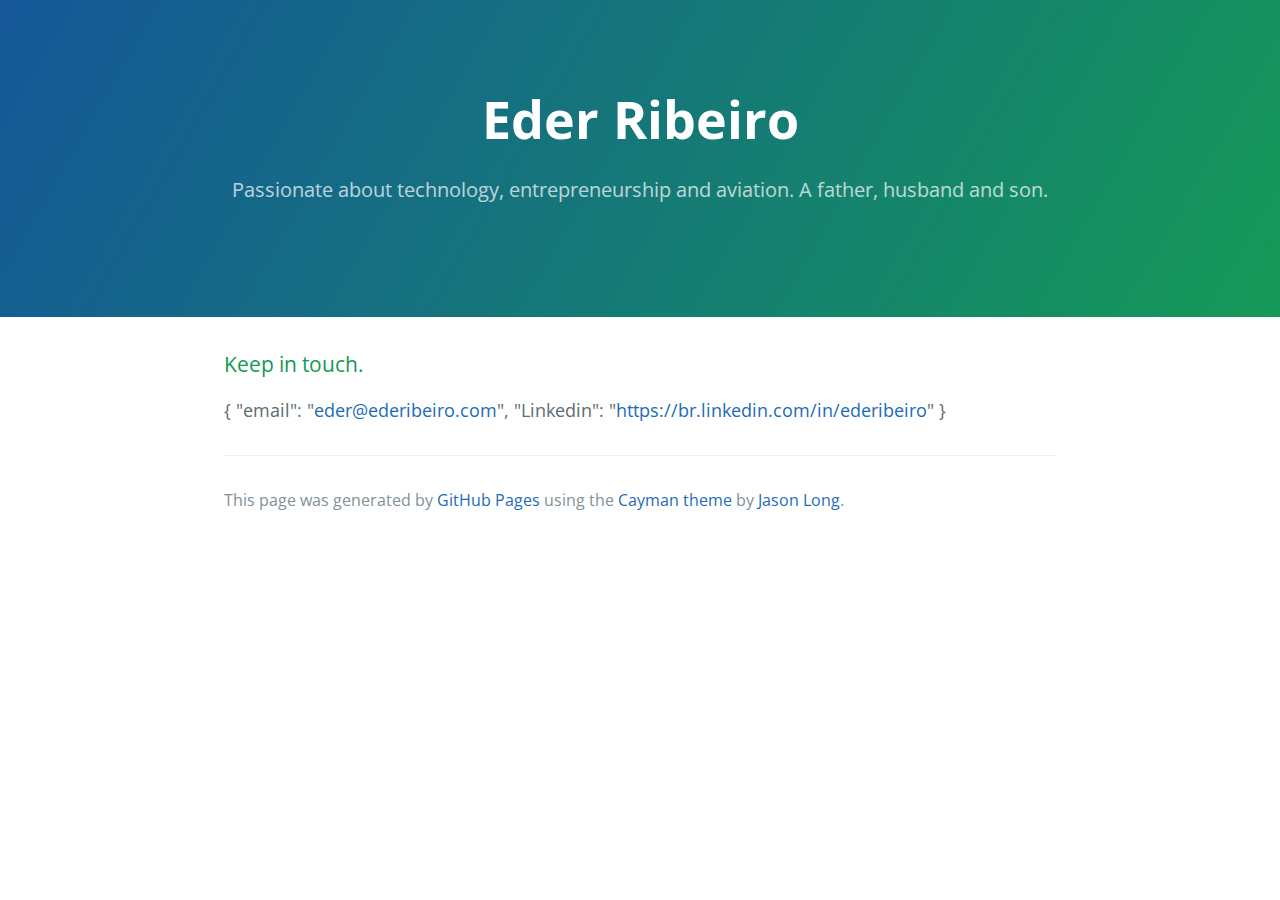
==== index.html @ e1f1f6b1 "Replace master branch with page content via GitHub" ====
<!DOCTYPE html>
<html lang="en-us">
  <head>
    <meta charset="UTF-8">
    <title>Eder Ribeiro by ederribeiro</title>
    <meta name="viewport" content="width=device-width, initial-scale=1">
    <link rel="stylesheet" type="text/css" href="stylesheets/normalize.css" media="screen">
    <link href='https://fonts.googleapis.com/css?family=Open+Sans:400,700' rel='stylesheet' type='text/css'>
    <link rel="stylesheet" type="text/css" href="stylesheets/stylesheet.css" media="screen">
    <link rel="stylesheet" type="text/css" href="stylesheets/github-light.css" media="screen">
  </head>
  <body>
    <section class="page-header">
      <h1 class="project-name">Eder Ribeiro</h1>
      <h2 class="project-tagline">Passionate about technology, entrepreneurship and aviation. A father, husband and son.</h2>
    </section>

    <section class="main-content">
      <h3>
<a id="keep-in-touch" class="anchor" href="#keep-in-touch" aria-hidden="true"><span aria-hidden="true" class="octicon octicon-link"></span></a>Keep in touch.</h3>

<p>{
    "email": "<a href="mailto:eder@ederibeiro.com">eder@ederibeiro.com</a>",
    "Linkedin": "<a href="https://br.linkedin.com/in/ederibeiro">https://br.linkedin.com/in/ederibeiro</a>"
}</p>

      <footer class="site-footer">

        <span class="site-footer-credits">This page was generated by <a href="https://pages.github.com">GitHub Pages</a> using the <a href="https://github.com/jasonlong/cayman-theme">Cayman theme</a> by <a href="https://twitter.com/jasonlong">Jason Long</a>.</span>
      </footer>

    </section>

  
  </body>
</html>
---- stylesheets/stylesheet.css ----
* {
  box-sizing: border-box; }

body {
  padding: 0;
  margin: 0;
  font-family: "Open Sans", "Helvetica Neue", Helvetica, Arial, sans-serif;
  font-size: 16px;
  line-height: 1.5;
  color: #606c71; }

a {
  color: #1e6bb8;
  text-decoration: none; }
  a:hover {
    text-decoration: underline; }

.btn {
  display: inline-block;
  margin-bottom: 1rem;
  color: rgba(255, 255, 255, 0.7);
  background-color: rgba(255, 255, 255, 0.08);
  border-color: rgba(255, 255, 255, 0.2);
  border-style: solid;
  border-width: 1px;
  border-radius: 0.3rem;
  transition: color 0.2s, background-color 0.2s, border-color 0.2s; }
  .btn + .btn {
    margin-left: 1rem; }

.btn:hover {
  color: rgba(255, 255, 255, 0.8);
  text-decoration: none;
  background-color: rgba(255, 255, 255, 0.2);
  border-color: rgba(255, 255, 255, 0.3); }

@media screen and (min-width: 64em) {
  .btn {
    padding: 0.75rem 1rem; } }

@media screen and (min-width: 42em) and (max-width: 64em) {
  .btn {
    padding: 0.6rem 0.9rem;
    font-size: 0.9rem; } }

@media screen and (max-width: 42em) {
  .btn {
    display: block;
    width: 100%;
    padding: 0.75rem;
    font-size: 0.9rem; }
    .btn + .btn {
      margin-top: 1rem;
      margin-left: 0; } }

.page-header {
  color: #fff;
  text-align: center;
  background-color: #159957;
  background-image: linear-gradient(120deg, #155799, #159957); }

@media screen and (min-width: 64em) {
  .page-header {
    padding: 5rem 6rem; } }

@media screen and (min-width: 42em) and (max-width: 64em) {
  .page-header {
    padding: 3rem 4rem; } }

@media screen and (max-width: 42em) {
  .page-header {
    padding: 2rem 1rem; } }

.project-name {
  margin-top: 0;
  margin-bottom: 0.1rem; }

@media screen and (min-width: 64em) {
  .project-name {
    font-size: 3.25rem; } }

@media screen and (min-width: 42em) and (max-width: 64em) {
  .project-name {
    font-size: 2.25rem; } }

@media screen and (max-width: 42em) {
  .project-name {
    font-size: 1.75rem; } }

.project-tagline {
  margin-bottom: 2rem;
  font-weight: normal;
  opacity: 0.7; }

@media screen and (min-width: 64em) {
  .project-tagline {
    font-size: 1.25rem; } }

@media screen and (min-width: 42em) and (max-width: 64em) {
  .project-tagline {
    font-size: 1.15rem; } }

@media screen and (max-width: 42em) {
  .project-tagline {
    font-size: 1rem; } }

.main-content :first-child {
  margin-top: 0; }
.main-content img {
  max-width: 100%; }
.main-content h1, .main-content h2, .main-content h3, .main-content h4, .main-content h5, .main-content h6 {
  margin-top: 2rem;
  margin-bottom: 1rem;
  font-weight: normal;
  color: #159957; }
.main-content p {
  margin-bottom: 1em; }
.main-content code {
  padding: 2px 4px;
  font-family: Consolas, "Liberation Mono", Menlo, Courier, monospace;
  font-size: 0.9rem;
  color: #383e41;
  background-color: #f3f6fa;
  border-radius: 0.3rem; }
.main-content pre {
  padding: 0.8rem;
  margin-top: 0;
  margin-bottom: 1rem;
  font: 1rem Consolas, "Liberation Mono", Menlo, Courier, monospace;
  color: #567482;
  word-wrap: normal;
  background-color: #f3f6fa;
  border: solid 1px #dce6f0;
  border-radius: 0.3rem; }
  .main-content pre > code {
    padding: 0;
    margin: 0;
    font-size: 0.9rem;
    color: #567482;
    word-break: normal;
    white-space: pre;
    background: transparent;
    border: 0; }
.main-content .highlight {
  margin-bottom: 1rem; }
  .main-content .highlight pre {
    margin-bottom: 0;
    word-break: normal; }
.main-content .highlight pre, .main-content pre {
  padding: 0.8rem;
  overflow: auto;
  font-size: 0.9rem;
  line-height: 1.45;
  border-radius: 0.3rem; }
.main-content pre code, .main-content pre tt {
  display: inline;
  max-width: initial;
  padding: 0;
  margin: 0;
  overflow: initial;
  line-height: inherit;
  word-wrap: normal;
  background-color: transparent;
  border: 0; }
  .main-content pre code:before, .main-content pre code:after, .main-content pre tt:before, .main-content pre tt:after {
    content: normal; }
.main-content ul, .main-content ol {
  margin-top: 0; }
.main-content blockquote {
  padding: 0 1rem;
  margin-left: 0;
  color: #819198;
  border-left: 0.3rem solid #dce6f0; }
  .main-content blockquote > :first-child {
    margin-top: 0; }
  .main-content blockquote > :last-child {
    margin-bottom: 0; }
.main-content table {
  display: block;
  width: 100%;
  overflow: auto;
  word-break: normal;
  word-break: keep-all; }
  .main-content table th {
    font-weight: bold; }
  .main-content table th, .main-content table td {
    padding: 0.5rem 1rem;
    border: 1px solid #e9ebec; }
.main-content dl {
  padding: 0; }
  .main-content dl dt {
    padding: 0;
    margin-top: 1rem;
    font-size: 1rem;
    font-weight: bold; }
  .main-content dl dd {
    padding: 0;
    margin-bottom: 1rem; }
.main-content hr {
  height: 2px;
  padding: 0;
  margin: 1rem 0;
  background-color: #eff0f1;
  border: 0; }

@media screen and (min-width: 64em) {
  .main-content {
    max-width: 64rem;
    padding: 2rem 6rem;
    margin: 0 auto;
    font-size: 1.1rem; } }

@media screen and (min-width: 42em) and (max-width: 64em) {
  .main-content {
    padding: 2rem 4rem;
    font-size: 1.1rem; } }

@media screen and (max-width: 42em) {
  .main-content {
    padding: 2rem 1rem;
    font-size: 1rem; } }

.site-footer {
  padding-top: 2rem;
  margin-top: 2rem;
  border-top: solid 1px #eff0f1; }

.site-footer-owner {
  display: block;
  font-weight: bold; }

.site-footer-credits {
  color: #819198; }

@media screen and (min-width: 64em) {
  .site-footer {
    font-size: 1rem; } }

@media screen and (min-width: 42em) and (max-width: 64em) {
  .site-footer {
    font-size: 1rem; } }

@media screen and (max-width: 42em) {
  .site-footer {
    font-size: 0.9rem; } }
---- stylesheets/github-light.css ----
/*
   Copyright 2014 GitHub Inc.

   Licensed under the Apache License, Version 2.0 (the "License");
   you may not use this file except in compliance with the License.
   You may obtain a copy of the License at

       http://www.apache.org/licenses/LICENSE-2.0

   Unless required by applicable law or agreed to in writing, software
   distributed under the License is distributed on an "AS IS" BASIS,
   WITHOUT WARRANTIES OR CONDITIONS OF ANY KIND, either express or implied.
   See the License for the specific language governing permissions and
   limitations under the License.

*/

.pl-c /* comment */ {
  color: #969896;
}

.pl-c1      /* constant, markup.raw, meta.diff.header, meta.module-reference, meta.property-name, support, support.constant, support.variable, variable.other.constant */,
.pl-s .pl-v /* string variable */ {
  color: #0086b3;
}

.pl-e  /* entity */,
.pl-en /* entity.name */ {
  color: #795da3;
}

.pl-s .pl-s1 /* string source */,
.pl-smi      /* storage.modifier.import, storage.modifier.package, storage.type.java, variable.other, variable.parameter.function */ {
  color: #333;
}

.pl-ent /* entity.name.tag */ {
  color: #63a35c;
}

.pl-k /* keyword, storage, storage.type */ {
  color: #a71d5d;
}

.pl-pds              /* punctuation.definition.string, string.regexp.character-class */,
.pl-s                /* string */,
.pl-s .pl-pse .pl-s1 /* string punctuation.section.embedded source */,
.pl-sr               /* string.regexp */,
.pl-sr .pl-cce       /* string.regexp constant.character.escape */,
.pl-sr .pl-sra       /* string.regexp string.regexp.arbitrary-repitition */,
.pl-sr .pl-sre       /* string.regexp source.ruby.embedded */ {
  color: #183691;
}

.pl-v /* variable */ {
  color: #ed6a43;
}

.pl-id /* invalid.deprecated */ {
  color: #b52a1d;
}

.pl-ii /* invalid.illegal */ {
  background-color: #b52a1d;
  color: #f8f8f8;
}

.pl-sr .pl-cce /* string.regexp constant.character.escape */ {
  color: #63a35c;
  font-weight: bold;
}

.pl-ml /* markup.list */ {
  color: #693a17;
}

.pl-mh        /* markup.heading */,
.pl-mh .pl-en /* markup.heading entity.name */,
.pl-ms        /* meta.separator */ {
  color: #1d3e81;
  font-weight: bold;
}

.pl-mq /* markup.quote */ {
  color: #008080;
}

.pl-mi /* markup.italic */ {
  color: #333;
  font-style: italic;
}

.pl-mb /* markup.bold */ {
  color: #333;
  font-weight: bold;
}

.pl-md /* markup.deleted, meta.diff.header.from-file */ {
  background-color: #ffecec;
  color: #bd2c00;
}

.pl-mi1 /* markup.inserted, meta.diff.header.to-file */ {
  background-color: #eaffea;
  color: #55a532;
}

.pl-mdr /* meta.diff.range */ {
  color: #795da3;
  font-weight: bold;
}

.pl-mo /* meta.output */ {
  color: #1d3e81;
}
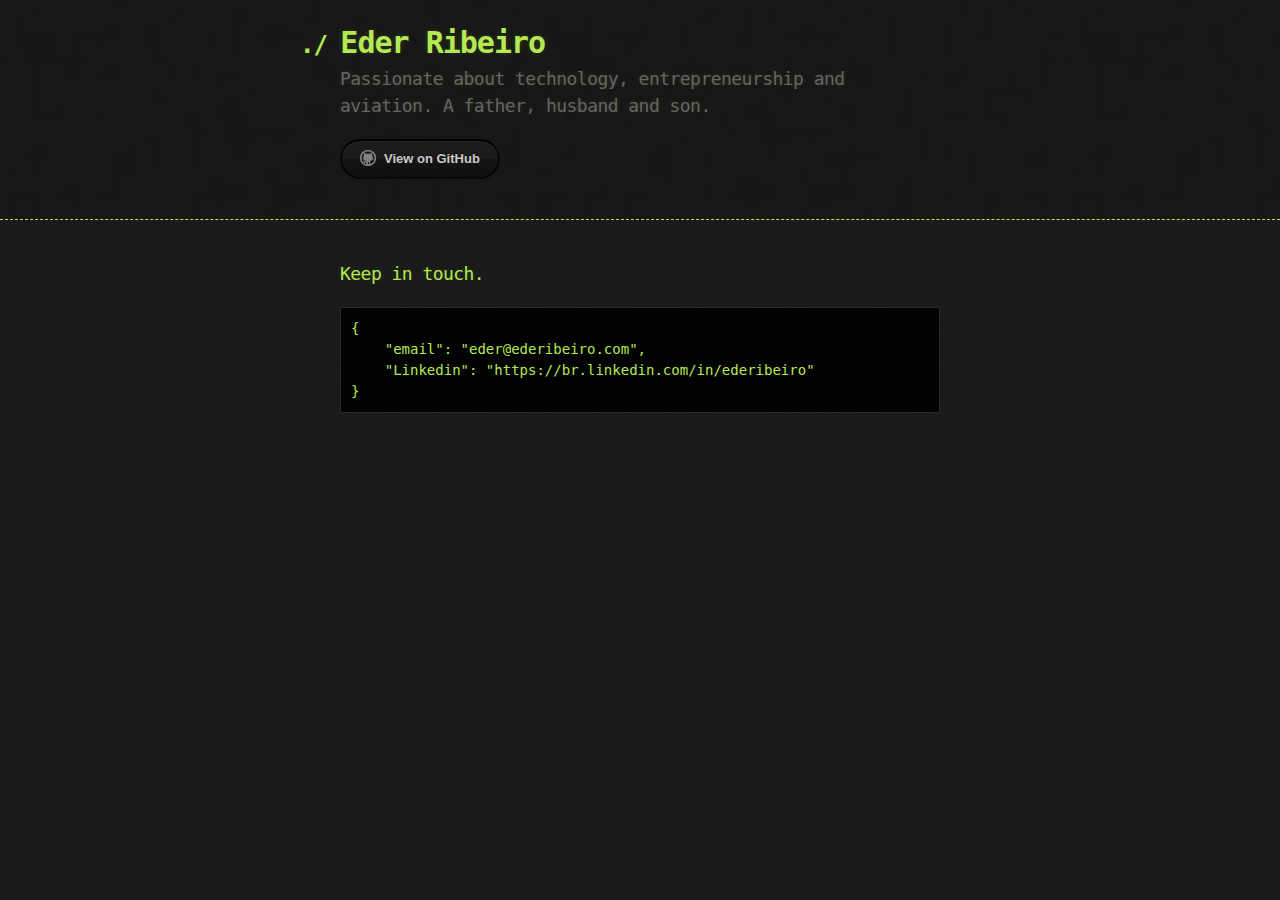
==== commit 3e2d8ec6: "Replace master branch with page content via GitHub" ====
--- a/index.html
+++ b/index.html
@@ -1,36 +1,42 @@
 <!DOCTYPE html>
-<html lang="en-us">
+<html>
   <head>
-    <meta charset="UTF-8">
+    <meta charset='utf-8'>
+    <meta http-equiv="X-UA-Compatible" content="chrome=1">
+
+    <link rel="stylesheet" type="text/css" href="stylesheets/stylesheet.css" media="screen">
+    <link rel="stylesheet" type="text/css" href="stylesheets/github-dark.css" media="screen">
+    <link rel="stylesheet" type="text/css" href="stylesheets/print.css" media="print">
+
     <title>Eder Ribeiro by ederribeiro</title>
-    <meta name="viewport" content="width=device-width, initial-scale=1">
-    <link rel="stylesheet" type="text/css" href="stylesheets/normalize.css" media="screen">
-    <link href='https://fonts.googleapis.com/css?family=Open+Sans:400,700' rel='stylesheet' type='text/css'>
-    <link rel="stylesheet" type="text/css" href="stylesheets/stylesheet.css" media="screen">
-    <link rel="stylesheet" type="text/css" href="stylesheets/github-light.css" media="screen">
   </head>
+
   <body>
-    <section class="page-header">
-      <h1 class="project-name">Eder Ribeiro</h1>
-      <h2 class="project-tagline">Passionate about technology, entrepreneurship and aviation. A father, husband and son.</h2>
-    </section>
 
-    <section class="main-content">
-      <h3>
+    <header>
+      <div class="container">
+        <h1>Eder Ribeiro</h1>
+        <h2>Passionate about technology, entrepreneurship and aviation. A father, husband and son.</h2>
+
+        <section id="downloads">
+          <a href="https://github.com/ederribeiro" class="btn btn-github"><span class="icon"></span>View on GitHub</a>
+        </section>
+      </div>
+    </header>
+
+    <div class="container">
+      <section id="main_content">
+        <h3>
 <a id="keep-in-touch" class="anchor" href="#keep-in-touch" aria-hidden="true"><span aria-hidden="true" class="octicon octicon-link"></span></a>Keep in touch.</h3>
 
-<p>{
-    "email": "<a href="mailto:eder@ederibeiro.com">eder@ederibeiro.com</a>",
-    "Linkedin": "<a href="https://br.linkedin.com/in/ederibeiro">https://br.linkedin.com/in/ederibeiro</a>"
-}</p>
+<pre><code>{
+    "email": "eder@ederibeiro.com",
+    "Linkedin": "https://br.linkedin.com/in/ederibeiro"
+}
+</code></pre>
+      </section>
+    </div>
 
-      <footer class="site-footer">
-
-        <span class="site-footer-credits">This page was generated by <a href="https://pages.github.com">GitHub Pages</a> using the <a href="https://github.com/jasonlong/cayman-theme">Cayman theme</a> by <a href="https://twitter.com/jasonlong">Jason Long</a>.</span>
-      </footer>
-
-    </section>
-
-  
+    
   </body>
 </html>
--- a/stylesheets/stylesheet.css
+++ b/stylesheets/stylesheet.css
@@ -1,245 +1,247 @@
-* {
-  box-sizing: border-box; }
-
 body {
+  margin: 0;
   padding: 0;
+  background: #151515 url("../images/bkg.png") 0 0;
+  color: #eaeaea;
+  font: 16px;
+  line-height: 1.5;
+  font-family: Monaco, "Bitstream Vera Sans Mono", "Lucida Console", Terminal, monospace;
+}
+
+/* General & 'Reset' Stuff */
+
+.container {
+  width: 90%;
+  max-width: 600px;
+  margin: 0 auto;
+}
+
+section {
+  display: block;
+  margin: 0 0 20px 0;
+}
+
+h1, h2, h3, h4, h5, h6 {
+  margin: 0 0 20px;
+}
+
+li {
+  line-height: 1.4 ;
+}
+
+/* Header, <header>
+   header   - container
+   h1       - project name
+   h2       - project description
+*/
+
+header {
+  background: rgba(0, 0, 0, 0.1);
+  width: 100%;
+  border-bottom: 1px dashed #b5e853;
+  padding: 20px 0;
+  margin: 0 0 40px 0;
+}
+
+header h1 {
+  font-size: 30px;
+  line-height: 1.5;
+  margin: 0 0 0 -40px;
+  font-weight: bold;
+  font-family: Monaco, "Bitstream Vera Sans Mono", "Lucida Console", Terminal, monospace;
+  color: #b5e853;
+  text-shadow: 0 1px 1px rgba(0, 0, 0, 0.1),
+               0 0 5px rgba(181, 232, 83, 0.1),
+               0 0 10px rgba(181, 232, 83, 0.1);
+  letter-spacing: -1px;
+  -webkit-font-smoothing: antialiased;
+}
+
+header h1:before {
+  content: "./ ";
+  font-size: 24px;
+}
+
+header h2 {
+  font-size: 18px;
+  font-weight: 300;
+  color: #666;
+}
+
+#downloads .btn {
+  display: inline-block;
+  text-align: center;
   margin: 0;
-  font-family: "Open Sans", "Helvetica Neue", Helvetica, Arial, sans-serif;
-  font-size: 16px;
-  line-height: 1.5;
-  color: #606c71; }
-
-a {
-  color: #1e6bb8;
-  text-decoration: none; }
-  a:hover {
-    text-decoration: underline; }
+}
+
+/* Main Content
+*/
+
+#main_content {
+  width: 100%;
+  -webkit-font-smoothing: antialiased;
+}
+section img {
+  max-width: 100%
+}
+
+h1, h2, h3, h4, h5, h6 {
+  font-weight: normal;
+  font-family: Monaco, "Bitstream Vera Sans Mono", "Lucida Console", Terminal, monospace;
+  color: #b5e853;
+  letter-spacing: -0.03em;
+  text-shadow: 0 1px 1px rgba(0, 0, 0, 0.1),
+               0 0 5px rgba(181, 232, 83, 0.1),
+               0 0 10px rgba(181, 232, 83, 0.1);
+}
+
+#main_content h1 {
+  font-size: 30px;
+}
+
+#main_content h2 {
+  font-size: 24px;
+}
+
+#main_content h3 {
+  font-size: 18px;
+}
+
+#main_content h4 {
+  font-size: 14px;
+}
+
+#main_content h5 {
+  font-size: 12px;
+  text-transform: uppercase;
+  margin: 0 0 5px 0;
+}
+
+#main_content h6 {
+  font-size: 12px;
+  text-transform: uppercase;
+  color: #999;
+  margin: 0 0 5px 0;
+}
+
+dt {
+  font-style: italic;
+  font-weight: bold;
+}
+
+ul li {
+  list-style: none;
+}
+
+ul li:before {
+  content: ">>";
+  font-family: Monaco, "Bitstream Vera Sans Mono", "Lucida Console", Terminal, monospace;
+  font-size: 13px;
+  color: #b5e853;
+  margin-left: -37px;
+  margin-right: 21px;
+  line-height: 16px;
+}
+
+blockquote {
+  color: #aaa;
+  padding-left: 10px;
+  border-left: 1px dotted #666;
+}
+
+pre {
+  background: rgba(0, 0, 0, 0.9);
+  border: 1px solid rgba(255, 255, 255, 0.15);
+  padding: 10px;
+  font-size: 14px;
+  color: #b5e853;
+  border-radius: 2px;
+  -moz-border-radius: 2px;
+  -webkit-border-radius: 2px;
+  text-wrap: normal;
+  overflow: auto;
+  overflow-y: hidden;
+}
+
+table {
+  width: 100%;
+  margin: 0 0 20px 0;
+}
+
+th {
+  text-align: left;
+  border-bottom: 1px dashed #b5e853;
+  padding: 5px 10px;
+}
+
+td {
+  padding: 5px 10px;
+}
+
+hr {
+  height: 0;
+  border: 0;
+  border-bottom: 1px dashed #b5e853;
+  color: #b5e853;
+}
+
+/* Buttons
+*/
 
 .btn {
   display: inline-block;
-  margin-bottom: 1rem;
-  color: rgba(255, 255, 255, 0.7);
-  background-color: rgba(255, 255, 255, 0.08);
-  border-color: rgba(255, 255, 255, 0.2);
-  border-style: solid;
-  border-width: 1px;
-  border-radius: 0.3rem;
-  transition: color 0.2s, background-color 0.2s, border-color 0.2s; }
-  .btn + .btn {
-    margin-left: 1rem; }
+  background: -webkit-linear-gradient(top, rgba(40, 40, 40, 0.3), rgba(35, 35, 35, 0.3) 50%, rgba(10, 10, 10, 0.3) 50%, rgba(0, 0, 0, 0.3));
+  padding: 8px 18px;
+  border-radius: 50px;
+  border: 2px solid rgba(0, 0, 0, 0.7);
+  border-bottom: 2px solid rgba(0, 0, 0, 0.7);
+  border-top: 2px solid rgba(0, 0, 0, 1);
+  color: rgba(255, 255, 255, 0.8);
+  font-family: Helvetica, Arial, sans-serif;
+  font-weight: bold;
+  font-size: 13px;
+  text-decoration: none;
+  text-shadow: 0 -1px 0 rgba(0, 0, 0, 0.75);
+  box-shadow: inset 0 1px 0 rgba(255, 255, 255, 0.05);
+}
 
 .btn:hover {
-  color: rgba(255, 255, 255, 0.8);
-  text-decoration: none;
-  background-color: rgba(255, 255, 255, 0.2);
-  border-color: rgba(255, 255, 255, 0.3); }
-
-@media screen and (min-width: 64em) {
-  .btn {
-    padding: 0.75rem 1rem; } }
-
-@media screen and (min-width: 42em) and (max-width: 64em) {
-  .btn {
-    padding: 0.6rem 0.9rem;
-    font-size: 0.9rem; } }
-
-@media screen and (max-width: 42em) {
-  .btn {
-    display: block;
-    width: 100%;
-    padding: 0.75rem;
-    font-size: 0.9rem; }
-    .btn + .btn {
-      margin-top: 1rem;
-      margin-left: 0; } }
-
-.page-header {
-  color: #fff;
-  text-align: center;
-  background-color: #159957;
-  background-image: linear-gradient(120deg, #155799, #159957); }
-
-@media screen and (min-width: 64em) {
-  .page-header {
-    padding: 5rem 6rem; } }
-
-@media screen and (min-width: 42em) and (max-width: 64em) {
-  .page-header {
-    padding: 3rem 4rem; } }
-
-@media screen and (max-width: 42em) {
-  .page-header {
-    padding: 2rem 1rem; } }
-
-.project-name {
-  margin-top: 0;
-  margin-bottom: 0.1rem; }
-
-@media screen and (min-width: 64em) {
-  .project-name {
-    font-size: 3.25rem; } }
-
-@media screen and (min-width: 42em) and (max-width: 64em) {
-  .project-name {
-    font-size: 2.25rem; } }
-
-@media screen and (max-width: 42em) {
-  .project-name {
-    font-size: 1.75rem; } }
-
-.project-tagline {
-  margin-bottom: 2rem;
-  font-weight: normal;
-  opacity: 0.7; }
-
-@media screen and (min-width: 64em) {
-  .project-tagline {
-    font-size: 1.25rem; } }
-
-@media screen and (min-width: 42em) and (max-width: 64em) {
-  .project-tagline {
-    font-size: 1.15rem; } }
-
-@media screen and (max-width: 42em) {
-  .project-tagline {
-    font-size: 1rem; } }
-
-.main-content :first-child {
-  margin-top: 0; }
-.main-content img {
-  max-width: 100%; }
-.main-content h1, .main-content h2, .main-content h3, .main-content h4, .main-content h5, .main-content h6 {
-  margin-top: 2rem;
-  margin-bottom: 1rem;
-  font-weight: normal;
-  color: #159957; }
-.main-content p {
-  margin-bottom: 1em; }
-.main-content code {
-  padding: 2px 4px;
-  font-family: Consolas, "Liberation Mono", Menlo, Courier, monospace;
-  font-size: 0.9rem;
-  color: #383e41;
-  background-color: #f3f6fa;
-  border-radius: 0.3rem; }
-.main-content pre {
-  padding: 0.8rem;
-  margin-top: 0;
-  margin-bottom: 1rem;
-  font: 1rem Consolas, "Liberation Mono", Menlo, Courier, monospace;
-  color: #567482;
-  word-wrap: normal;
-  background-color: #f3f6fa;
-  border: solid 1px #dce6f0;
-  border-radius: 0.3rem; }
-  .main-content pre > code {
-    padding: 0;
-    margin: 0;
-    font-size: 0.9rem;
-    color: #567482;
-    word-break: normal;
-    white-space: pre;
-    background: transparent;
-    border: 0; }
-.main-content .highlight {
-  margin-bottom: 1rem; }
-  .main-content .highlight pre {
-    margin-bottom: 0;
-    word-break: normal; }
-.main-content .highlight pre, .main-content pre {
-  padding: 0.8rem;
-  overflow: auto;
-  font-size: 0.9rem;
-  line-height: 1.45;
-  border-radius: 0.3rem; }
-.main-content pre code, .main-content pre tt {
-  display: inline;
-  max-width: initial;
-  padding: 0;
-  margin: 0;
-  overflow: initial;
-  line-height: inherit;
-  word-wrap: normal;
-  background-color: transparent;
-  border: 0; }
-  .main-content pre code:before, .main-content pre code:after, .main-content pre tt:before, .main-content pre tt:after {
-    content: normal; }
-.main-content ul, .main-content ol {
-  margin-top: 0; }
-.main-content blockquote {
-  padding: 0 1rem;
-  margin-left: 0;
-  color: #819198;
-  border-left: 0.3rem solid #dce6f0; }
-  .main-content blockquote > :first-child {
-    margin-top: 0; }
-  .main-content blockquote > :last-child {
-    margin-bottom: 0; }
-.main-content table {
-  display: block;
-  width: 100%;
-  overflow: auto;
-  word-break: normal;
-  word-break: keep-all; }
-  .main-content table th {
-    font-weight: bold; }
-  .main-content table th, .main-content table td {
-    padding: 0.5rem 1rem;
-    border: 1px solid #e9ebec; }
-.main-content dl {
-  padding: 0; }
-  .main-content dl dt {
-    padding: 0;
-    margin-top: 1rem;
-    font-size: 1rem;
-    font-weight: bold; }
-  .main-content dl dd {
-    padding: 0;
-    margin-bottom: 1rem; }
-.main-content hr {
-  height: 2px;
-  padding: 0;
-  margin: 1rem 0;
-  background-color: #eff0f1;
-  border: 0; }
-
-@media screen and (min-width: 64em) {
-  .main-content {
-    max-width: 64rem;
-    padding: 2rem 6rem;
-    margin: 0 auto;
-    font-size: 1.1rem; } }
-
-@media screen and (min-width: 42em) and (max-width: 64em) {
-  .main-content {
-    padding: 2rem 4rem;
-    font-size: 1.1rem; } }
-
-@media screen and (max-width: 42em) {
-  .main-content {
-    padding: 2rem 1rem;
-    font-size: 1rem; } }
-
-.site-footer {
-  padding-top: 2rem;
-  margin-top: 2rem;
-  border-top: solid 1px #eff0f1; }
-
-.site-footer-owner {
-  display: block;
-  font-weight: bold; }
-
-.site-footer-credits {
-  color: #819198; }
-
-@media screen and (min-width: 64em) {
-  .site-footer {
-    font-size: 1rem; } }
-
-@media screen and (min-width: 42em) and (max-width: 64em) {
-  .site-footer {
-    font-size: 1rem; } }
-
-@media screen and (max-width: 42em) {
-  .site-footer {
-    font-size: 0.9rem; } }
+  background: -webkit-linear-gradient(top, rgba(40, 40, 40, 0.6), rgba(35, 35, 35, 0.6) 50%, rgba(10, 10, 10, 0.8) 50%, rgba(0, 0, 0, 0.8));
+}
+
+.btn .icon {
+  display: inline-block;
+  width: 16px;
+  height: 16px;
+  margin: 1px 8px 0 0;
+  float: left;
+}
+
+.btn-github .icon {
+  opacity: 0.6;
+  background: url("../images/blacktocat.png") 0 0 no-repeat;
+}
+
+/* Links
+   a, a:hover, a:visited
+*/
+
+a {
+  color: #63c0f5;
+  text-shadow: 0 0 5px rgba(104, 182, 255, 0.5);
+}
+
+/* Clearfix */
+
+.cf:before, .cf:after {
+  content:"";
+  display:table;
+}
+
+.cf:after {
+  clear:both;
+}
+
+.cf {
+  zoom:1;
+}--- a/stylesheets/github-dark.css
+++ b/stylesheets/github-dark.css
@@ -0,0 +1,116 @@
+/*
+   Copyright 2014 GitHub Inc.
+
+   Licensed under the Apache License, Version 2.0 (the "License");
+   you may not use this file except in compliance with the License.
+   You may obtain a copy of the License at
+
+       http://www.apache.org/licenses/LICENSE-2.0
+
+   Unless required by applicable law or agreed to in writing, software
+   distributed under the License is distributed on an "AS IS" BASIS,
+   WITHOUT WARRANTIES OR CONDITIONS OF ANY KIND, either express or implied.
+   See the License for the specific language governing permissions and
+   limitations under the License.
+
+*/
+
+.pl-c /* comment */ {
+  color: #969896;
+}
+
+.pl-c1      /* constant, markup.raw, meta.diff.header, meta.module-reference, meta.property-name, support, support.constant, support.variable, variable.other.constant */,
+.pl-s .pl-v /* string variable */ {
+  color: #0099cd;
+}
+
+.pl-e  /* entity */,
+.pl-en /* entity.name */ {
+  color: #9774cb;
+}
+
+.pl-s .pl-s1 /* string source */,
+.pl-smi      /* storage.modifier.import, storage.modifier.package, storage.type.java, variable.other, variable.parameter.function */ {
+  color: #ddd;
+}
+
+.pl-ent /* entity.name.tag */ {
+  color: #7bcc72;
+}
+
+.pl-k /* keyword, storage, storage.type */ {
+  color: #cc2372;
+}
+
+.pl-pds              /* punctuation.definition.string, string.regexp.character-class */,
+.pl-s                /* string */,
+.pl-s .pl-pse .pl-s1 /* string punctuation.section.embedded source */,
+.pl-sr               /* string.regexp */,
+.pl-sr .pl-cce       /* string.regexp constant.character.escape */,
+.pl-sr .pl-sra       /* string.regexp string.regexp.arbitrary-repitition */,
+.pl-sr .pl-sre       /* string.regexp source.ruby.embedded */ {
+  color: #3c66e2;
+}
+
+.pl-v /* variable */ {
+  color: #fb8764;
+}
+
+.pl-id /* invalid.deprecated */ {
+  color: #e63525;
+}
+
+.pl-ii /* invalid.illegal */ {
+  background-color: #e63525;
+  color: #f8f8f8;
+}
+
+.pl-sr .pl-cce /* string.regexp constant.character.escape */ {
+  color: #7bcc72;
+  font-weight: bold;
+}
+
+.pl-ml /* markup.list */ {
+  color: #c26b2b;
+}
+
+.pl-mh        /* markup.heading */,
+.pl-mh .pl-en /* markup.heading entity.name */,
+.pl-ms        /* meta.separator */ {
+  color: #264ec5;
+  font-weight: bold;
+}
+
+.pl-mq /* markup.quote */ {
+  color: #00acac;
+}
+
+.pl-mi /* markup.italic */ {
+  color: #ddd;
+  font-style: italic;
+}
+
+.pl-mb /* markup.bold */ {
+  color: #ddd;
+  font-weight: bold;
+}
+
+.pl-md /* markup.deleted, meta.diff.header.from-file */ {
+  background-color: #ffecec;
+  color: #bd2c00;
+}
+
+.pl-mi1 /* markup.inserted, meta.diff.header.to-file */ {
+  background-color: #eaffea;
+  color: #55a532;
+}
+
+.pl-mdr /* meta.diff.range */ {
+  color: #9774cb;
+  font-weight: bold;
+}
+
+.pl-mo /* meta.output */ {
+  color: #264ec5;
+}
+
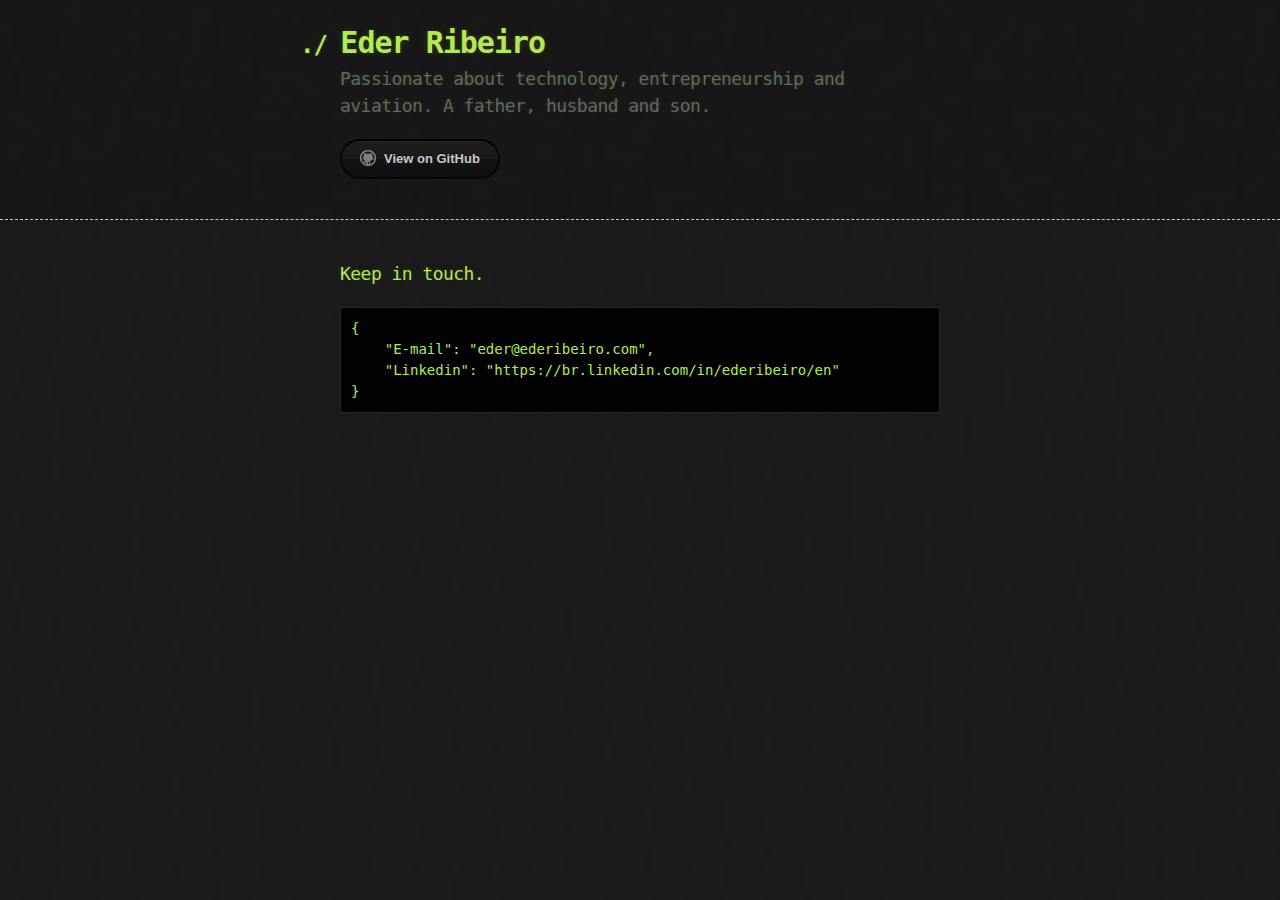
==== commit b6c2ff7b: "Replace master branch with page content via GitHub" ====
--- a/index.html
+++ b/index.html
@@ -30,8 +30,8 @@
 <a id="keep-in-touch" class="anchor" href="#keep-in-touch" aria-hidden="true"><span aria-hidden="true" class="octicon octicon-link"></span></a>Keep in touch.</h3>
 
 <pre><code>{
-    "email": "eder@ederibeiro.com",
-    "Linkedin": "https://br.linkedin.com/in/ederibeiro"
+    "E-mail": "eder@ederibeiro.com",
+    "Linkedin": "https://br.linkedin.com/in/ederibeiro/en"
 }
 </code></pre>
       </section>
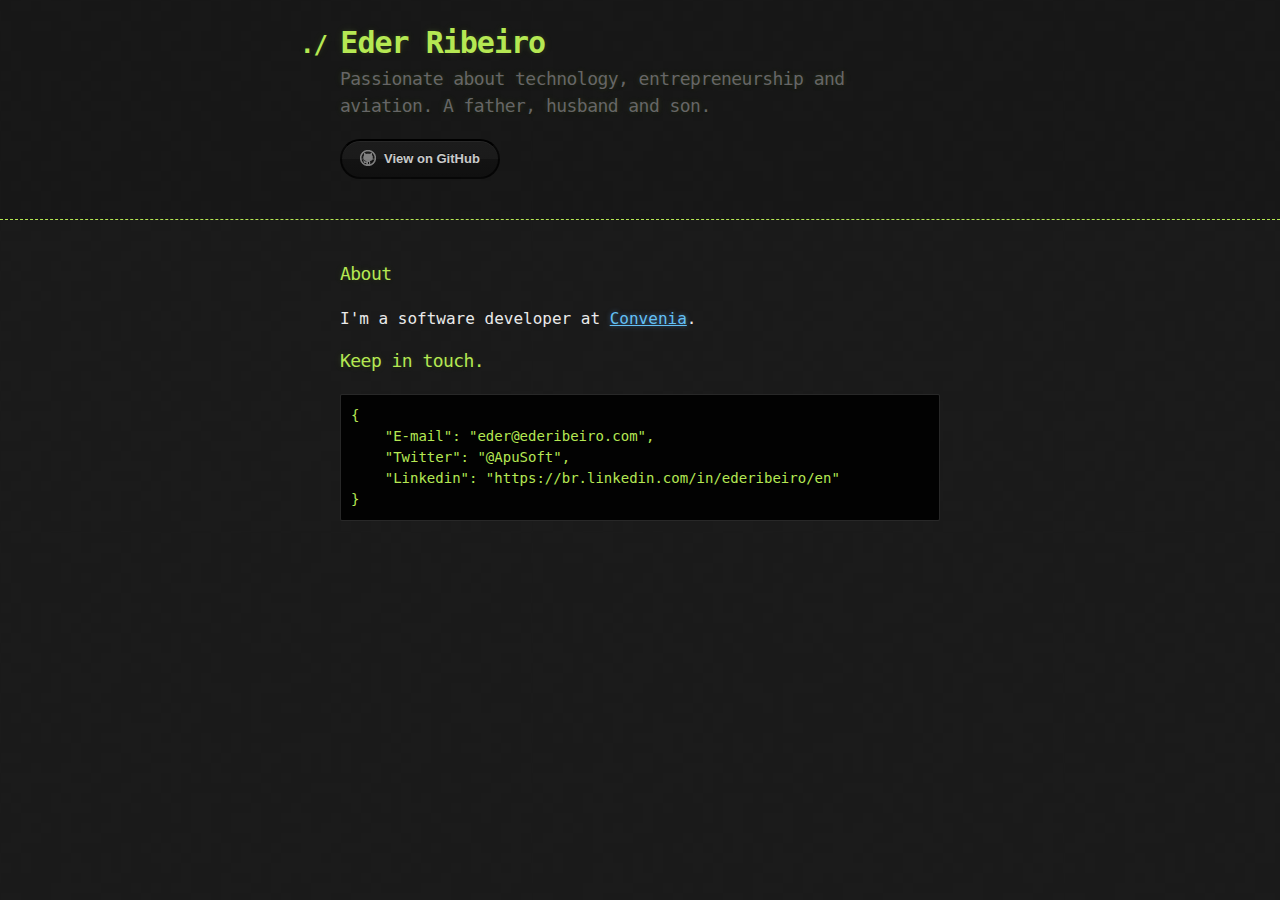
==== commit 8ffd886e: "Replace master branch with page content via GitHub" ====
--- a/index.html
+++ b/index.html
@@ -27,10 +27,16 @@
     <div class="container">
       <section id="main_content">
         <h3>
+<a id="about" class="anchor" href="#about" aria-hidden="true"><span aria-hidden="true" class="octicon octicon-link"></span></a>About</h3>
+
+<p>I'm a software developer at <a href="http://convenia.com.br">Convenia</a>.</p>
+
+<h3>
 <a id="keep-in-touch" class="anchor" href="#keep-in-touch" aria-hidden="true"><span aria-hidden="true" class="octicon octicon-link"></span></a>Keep in touch.</h3>
 
 <pre><code>{
     "E-mail": "eder@ederibeiro.com",
+    "Twitter": "@ApuSoft",
     "Linkedin": "https://br.linkedin.com/in/ederibeiro/en"
 }
 </code></pre>
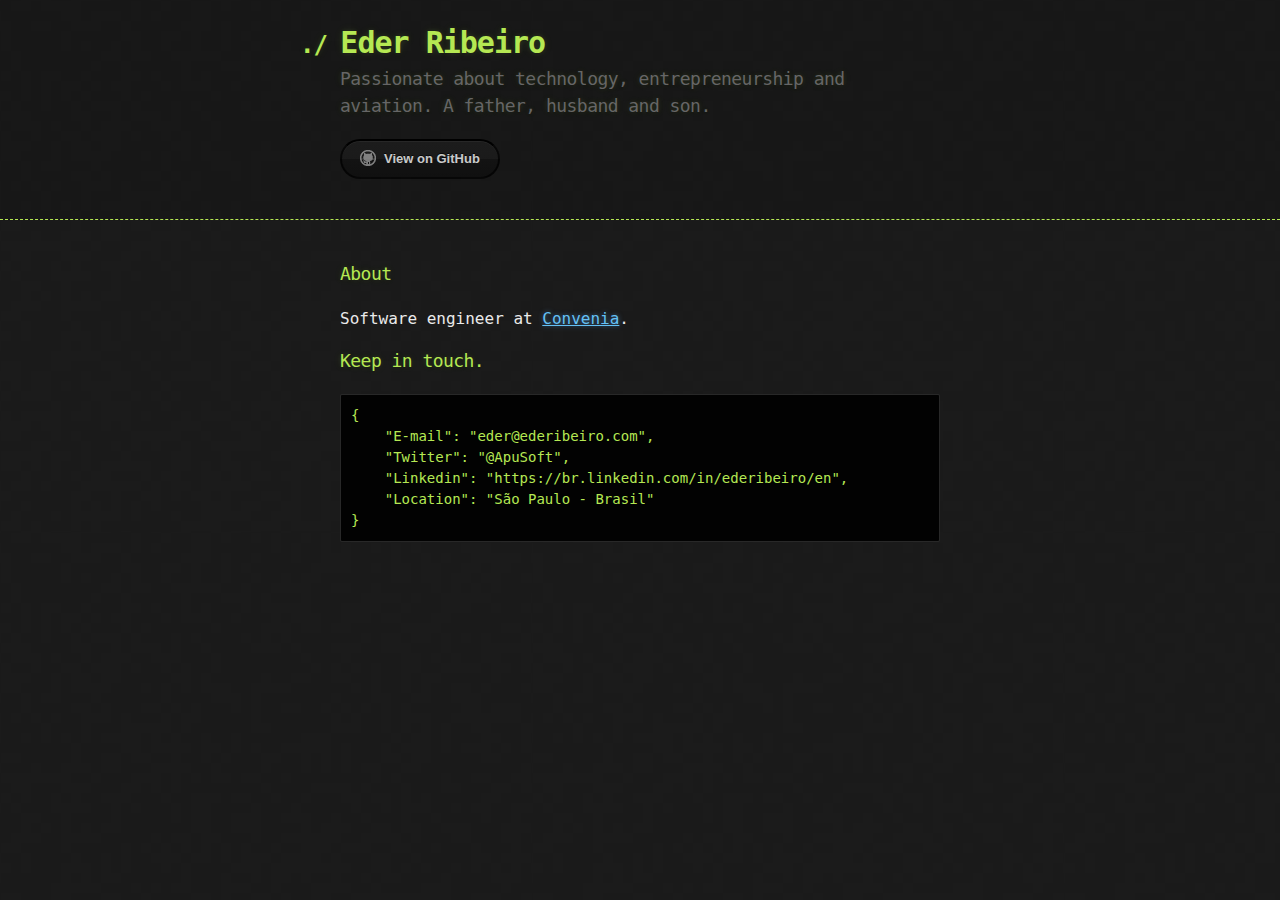
==== commit f5f3bf2b: "Replace master branch with page content via GitHub" ====
--- a/index.html
+++ b/index.html
@@ -29,7 +29,7 @@
         <h3>
 <a id="about" class="anchor" href="#about" aria-hidden="true"><span aria-hidden="true" class="octicon octicon-link"></span></a>About</h3>
 
-<p>I'm a software developer at <a href="http://convenia.com.br">Convenia</a>.</p>
+<p>Software engineer at <a href="http://convenia.com.br">Convenia</a>.</p>
 
 <h3>
 <a id="keep-in-touch" class="anchor" href="#keep-in-touch" aria-hidden="true"><span aria-hidden="true" class="octicon octicon-link"></span></a>Keep in touch.</h3>
@@ -37,7 +37,8 @@
 <pre><code>{
     "E-mail": "eder@ederibeiro.com",
     "Twitter": "@ApuSoft",
-    "Linkedin": "https://br.linkedin.com/in/ederibeiro/en"
+    "Linkedin": "https://br.linkedin.com/in/ederibeiro/en",
+    "Location": "São Paulo - Brasil"
 }
 </code></pre>
       </section>
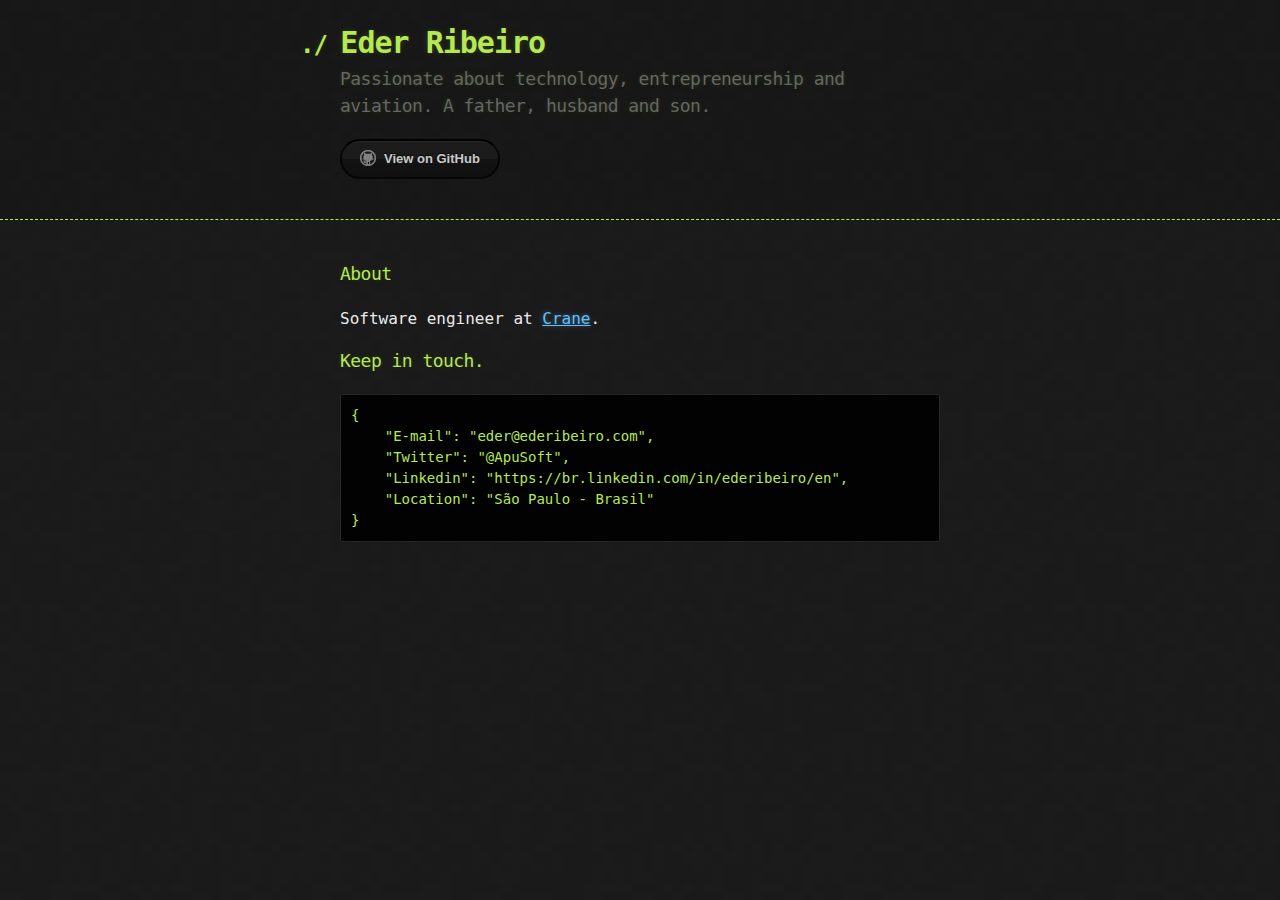
==== commit ea992ea6: "Replace master branch with page content via GitHub" ====
--- a/index.html
+++ b/index.html
@@ -29,7 +29,7 @@
         <h3>
 <a id="about" class="anchor" href="#about" aria-hidden="true"><span aria-hidden="true" class="octicon octicon-link"></span></a>About</h3>
 
-<p>Software engineer at <a href="http://convenia.com.br">Convenia</a>.</p>
+<p>Software engineer at <a href="http://crane.is/">Crane</a>.</p>
 
 <h3>
 <a id="keep-in-touch" class="anchor" href="#keep-in-touch" aria-hidden="true"><span aria-hidden="true" class="octicon octicon-link"></span></a>Keep in touch.</h3>
@@ -44,6 +44,16 @@
       </section>
     </div>
 
-    
+              <script type="text/javascript">
+            var gaJsHost = (("https:" == document.location.protocol) ? "https://ssl." : "http://www.");
+            document.write(unescape("%3Cscript src='" + gaJsHost + "google-analytics.com/ga.js' type='text/javascript'%3E%3C/script%3E"));
+          </script>
+          <script type="text/javascript">
+            try {
+              var pageTracker = _gat._getTracker("UA-41711301-3");
+            pageTracker._trackPageview();
+            } catch(err) {}
+          </script>
+
   </body>
 </html>
--- a/stylesheets/github-dark.css
+++ b/stylesheets/github-dark.css
@@ -1,17 +1,25 @@
 /*
-   Copyright 2014 GitHub Inc.
+The MIT License (MIT)
 
-   Licensed under the Apache License, Version 2.0 (the "License");
-   you may not use this file except in compliance with the License.
-   You may obtain a copy of the License at
+Copyright (c) 2015 GitHub, Inc.
 
-       http://www.apache.org/licenses/LICENSE-2.0
+Permission is hereby granted, free of charge, to any person obtaining a copy
+of this software and associated documentation files (the "Software"), to deal
+in the Software without restriction, including without limitation the rights
+to use, copy, modify, merge, publish, distribute, sublicense, and/or sell
+copies of the Software, and to permit persons to whom the Software is
+furnished to do so, subject to the following conditions:
 
-   Unless required by applicable law or agreed to in writing, software
-   distributed under the License is distributed on an "AS IS" BASIS,
-   WITHOUT WARRANTIES OR CONDITIONS OF ANY KIND, either express or implied.
-   See the License for the specific language governing permissions and
-   limitations under the License.
+The above copyright notice and this permission notice shall be included in all
+copies or substantial portions of the Software.
+
+THE SOFTWARE IS PROVIDED "AS IS", WITHOUT WARRANTY OF ANY KIND, EXPRESS OR
+IMPLIED, INCLUDING BUT NOT LIMITED TO THE WARRANTIES OF MERCHANTABILITY,
+FITNESS FOR A PARTICULAR PURPOSE AND NONINFRINGEMENT. IN NO EVENT SHALL THE
+AUTHORS OR COPYRIGHT HOLDERS BE LIABLE FOR ANY CLAIM, DAMAGES OR OTHER
+LIABILITY, WHETHER IN AN ACTION OF CONTRACT, TORT OR OTHERWISE, ARISING FROM,
+OUT OF OR IN CONNECTION WITH THE SOFTWARE OR THE USE OR OTHER DEALINGS IN THE
+SOFTWARE.
 
 */
 
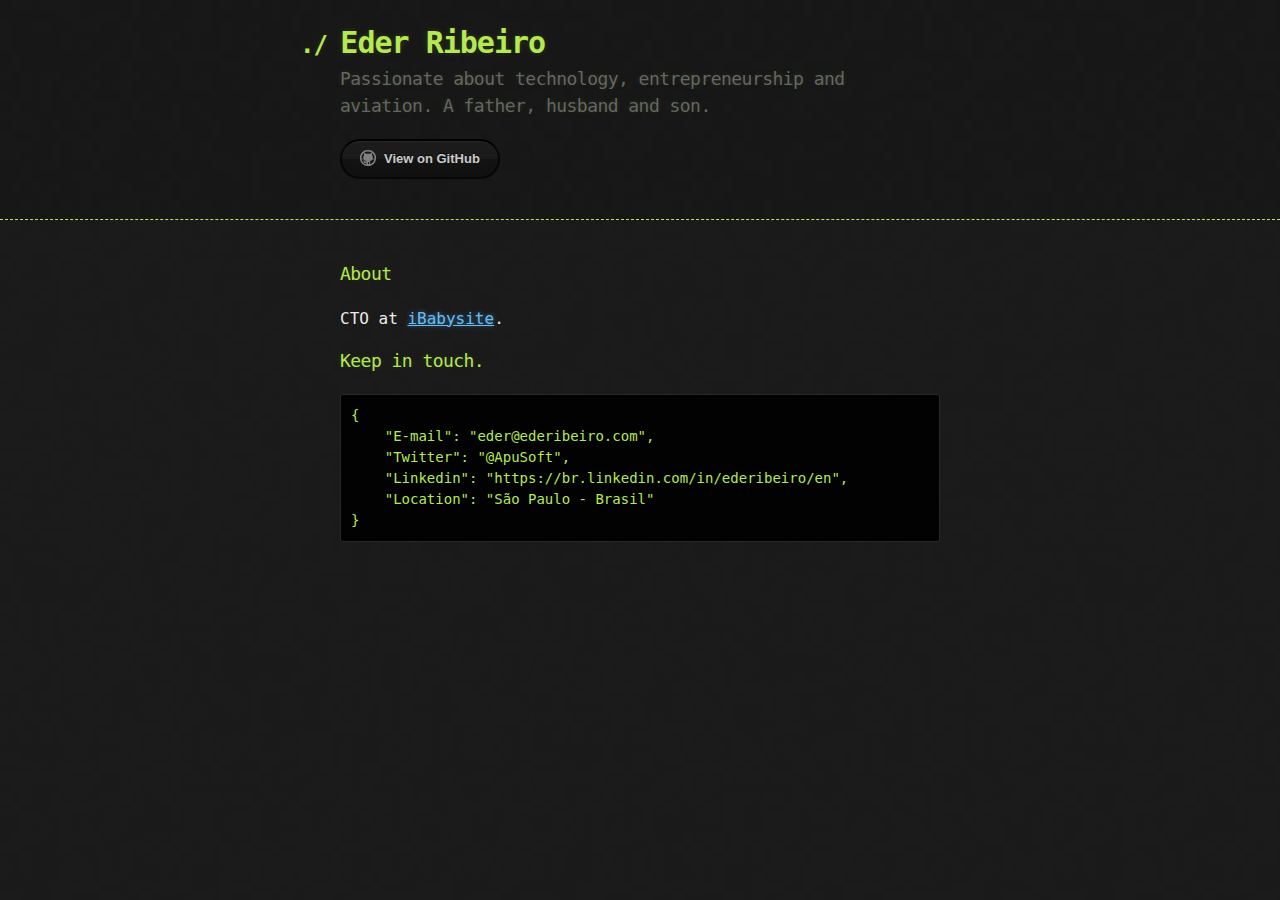
==== commit 525900b2: "Update local job" ====
--- a/index.html
+++ b/index.html
@@ -29,7 +29,7 @@
         <h3>
 <a id="about" class="anchor" href="#about" aria-hidden="true"><span aria-hidden="true" class="octicon octicon-link"></span></a>About</h3>
 
-<p>Software engineer at <a href="http://crane.is/">Crane</a>.</p>
+<p>CTO at <a href="https://ibabysite.com/">iBabysite</a>.</p>
 
 <h3>
 <a id="keep-in-touch" class="anchor" href="#keep-in-touch" aria-hidden="true"><span aria-hidden="true" class="octicon octicon-link"></span></a>Keep in touch.</h3>
